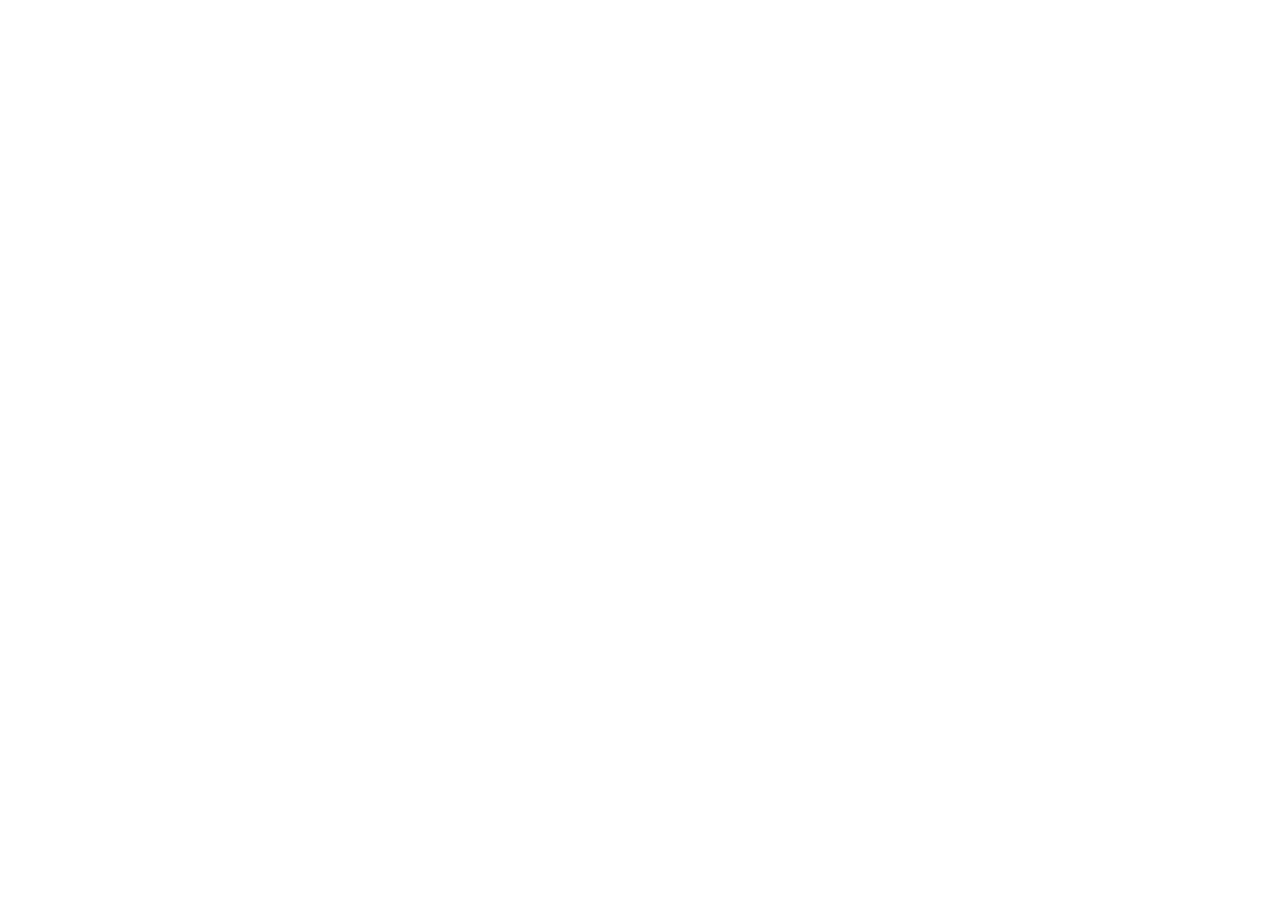
==== contato.html @ f221e2cf "adição dos arquivos" ====
<!DOCTYPE html>
<html lang="pt-br">
<head>
    <meta charset="UTF-8">
    <meta name="viewport" content="width=device-width, initial-scale=1.0">
    <title>Contato - Artur Carneiro</title>
    <link rel="stylesheet" href="css/style.css">
</head>
<body>
    
</body>
</html>
---- css/style.css ----
#Artur-RJ {
    width: 300px;
}

#icon {
    width: 50px;
    height: 50px;
    overflow-clip-margin: content-box;
    overflow: clip;
}

body {
    margin: 0px;
    background-image: url(../img/body-background.jpg);
}

main {
    height: 100vh;
}

header {
    position: fixed;
    width: 100vw;
    display: flex;
    justify-content: space-between;
    align-items: center;
    background-color: rgba(255, 255, 255, 0.1);
    backdrop-filter: blur(10px);
    ul {
        list-style-type: none;
        display: flex;
        align-items: center;
    }

    a {
        text-decoration: none;
        color: black;
        font-size: 20px;
        
    }
}

h1 {
    margin-top: 0px;
}

.header-list {
    display: flex;
    gap: 20px;
    padding-right: 20px;
}

.intro-1 {
    padding-top: 100px;
}
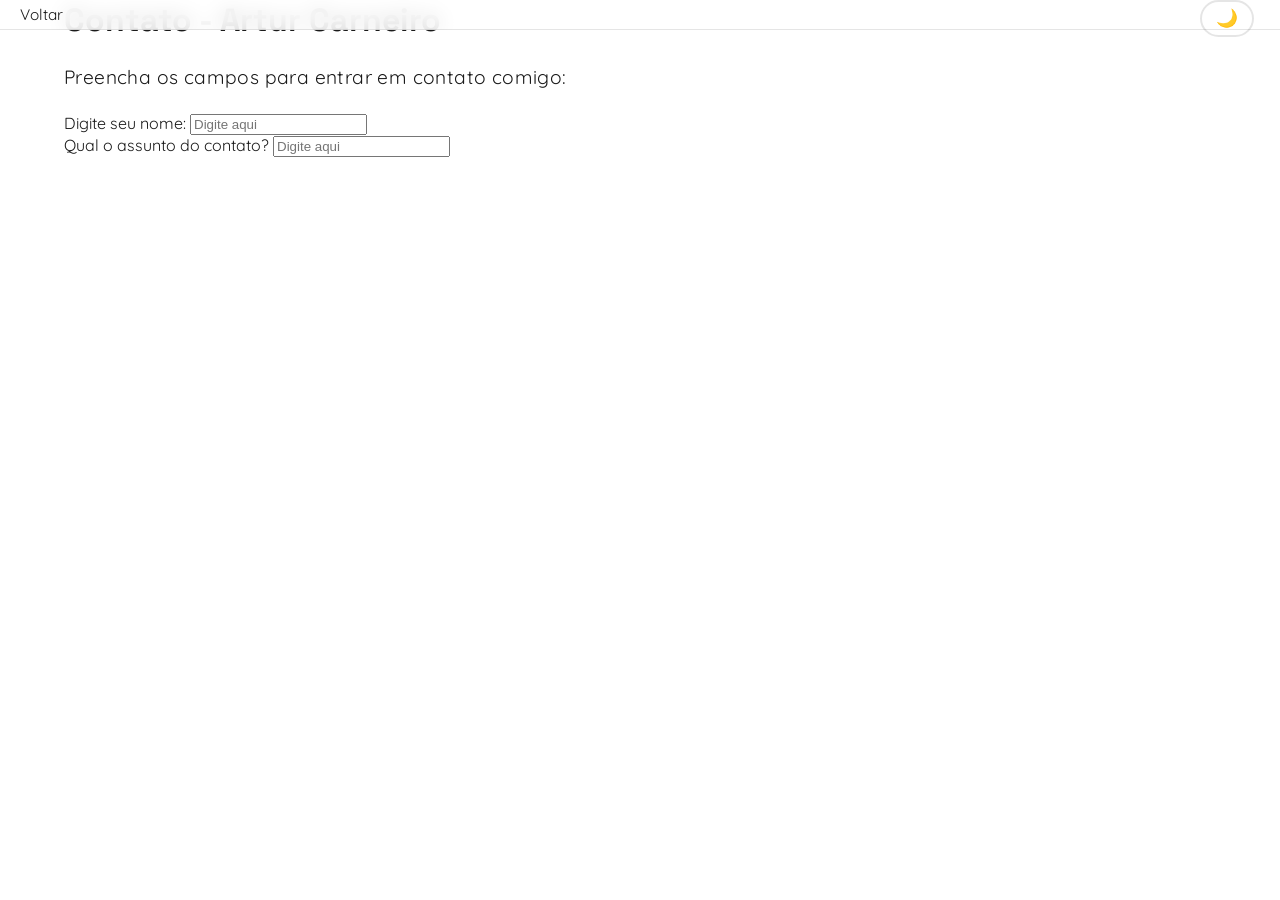
==== commit 7081c81a: "contato (fazer dps)" ====
--- a/contato.html
+++ b/contato.html
@@ -1,12 +1,62 @@
 <!DOCTYPE html>
 <html lang="pt-br">
+
 <head>
     <meta charset="UTF-8">
     <meta name="viewport" content="width=device-width, initial-scale=1.0">
     <title>Contato - Artur Carneiro</title>
     <link rel="stylesheet" href="css/style.css">
+    <link rel="shortcut icon" href="img/portfolio-icon.png" type="image/x-icon">
+
+    <!-- JavaScript -->
+    <script src="/script.js" defer></script>
+
+    <!-- FOntes -->
+    <link rel="preconnect" href="https://fonts.googleapis.com">
+    <link rel="preconnect" href="https://fonts.gstatic.com" crossorigin>
+    <!-- SpaceGrotesk -->
+    <link href="https://fonts.googleapis.com/css2?family=Space+Grotesk:wght@300;400;500;700&display=swap"
+        rel="stylesheet">
+
+    <!-- Quicksand -->
+    <link href="https://fonts.googleapis.com/css2?family=Quicksand:wght@300..700&display=swap" rel="stylesheet">
 </head>
+<style>
+    .theme-toggle {
+        position: absolute;
+        top: 1%;
+        right: 10px;
+    }
+</style>
+
 <body>
-    
+    <main>
+        <header style="height: 30px;">
+            <a href="index.html" rel="prev">Voltar</a>
+
+            <button class="theme-toggle" id="themeToggle" aria-label="Alternar tema">
+                <span class="theme-icon">🌙</span>
+        </header>
+        </button>
+
+        <form action="" method="post">
+            <h1>Contato - Artur Carneiro</h1>
+            <p>Preencha os campos para entrar em contato comigo:</p>
+
+            <div>
+                <label for="nome">Digite seu nome: </label>
+                <input type="text" name="nome" id="nome" placeholder="Digite aqui">
+            </div>
+            <div>
+                <label for="assunto">Qual o assunto do contato?</label>
+                <input type="text" name="assunto" id="assunto" placeholder="Digite aqui">
+            </div>
+            <div>
+
+            </div>
+        </form>
+    </main>
+
 </body>
+
 </html>
--- a/css/style.css
+++ b/css/style.css
@@ -1,55 +1,647 @@
-#Artur-RJ {
-    width: 300px;
-}
-
-#icon {
-    width: 50px;
-    height: 50px;
-    overflow-clip-margin: content-box;
-    overflow: clip;
+/* =============================================
+   VARIÁVEIS GLOBAIS
+   ============================================= */
+:root {
+    --cor-primaria: #2563eb;
+    --cor-texto: #1a1a1a;
+    --cor-fundo: #ffffff;
+    --cor-borda: rgba(0, 0, 0, 0.1);
+    --sombra-card: 0px 4px 40px rgba(0, 0, 0, 0.08);
+    --raio-card: 20px;
+    --header-height: 70px;
+}
+
+/* =============================================
+   RESET E BASE
+   ============================================= */
+*, *::before, *::after {
+    box-sizing: border-box;
 }
 
 body {
-    margin: 0px;
-    background-image: url(../img/body-background.jpg);
-}
-
-main {
-    height: 100vh;
-}
-
+    margin: 0;
+    color: var(--cor-texto);
+    background-color: var(--cor-fundo);
+}
+
+h1 {
+    margin-top: 0;
+}
+
+/* =============================================
+   TIPOGRAFIA — usando clamp() para escalar
+   suavemente entre mobile e desktop
+   ============================================= */
+body, a, p {
+    font-family: 'Quicksand', Arial, Helvetica, sans-serif;
+}
+
+h1, h2, h3 {
+    font-family: 'Space Grotesk', Arial, Helvetica, sans-serif;
+}
+
+p {
+    letter-spacing: 0.4px;
+    font-size: clamp(1rem, 1.5vw, 1.25rem); /* 16px → 20px */
+    line-height: 1.7;
+}
+
+/* =============================================
+   HEADER
+   ============================================= */
 header {
     position: fixed;
-    width: 100vw;
+    top: 0;
+    left: 0;
+    width: 100%;
+    height: var(--header-height);
     display: flex;
     justify-content: space-between;
     align-items: center;
-    background-color: rgba(255, 255, 255, 0.1);
+    padding: 0 20px;
+    background-color: rgba(255, 255, 255, 0.85);
     backdrop-filter: blur(10px);
-    ul {
-        list-style-type: none;
-        display: flex;
-        align-items: center;
-    }
-
-    a {
-        text-decoration: none;
-        color: black;
-        font-size: 20px;
-        
-    }
-}
-
-h1 {
-    margin-top: 0px;
+    -webkit-backdrop-filter: blur(10px);
+    border-bottom: solid 1px var(--cor-borda);
+    z-index: 1000;
+}
+
+header a {
+    text-decoration: none;
+    color: var(--cor-texto);
+    font-size: clamp(0.85rem, 1.2vw, 1rem);
+    transition: color 0.2s;
+}
+
+header a:hover {
+    color: var(--cor-primaria);
+}
+
+.icon-header {
+    width: 40px;
+    height: 40px;
+    object-fit: contain;
+    transition: opacity 0.2s;
+}
+
+.icon-header:hover {
+    opacity: 0.7;
 }
 
 .header-list {
     display: flex;
-    gap: 20px;
-    padding-right: 20px;
-}
-
-.intro-1 {
-    padding-top: 100px;
-}+    gap: clamp(12px, 2vw, 24px);
+    padding: 0;
+    list-style: none;
+    align-items: center;
+}
+
+/* Nav links — ocultar em telas muito pequenas */
+.header-nav {
+    padding-right: 0;
+}
+
+/* =============================================
+   MAIN
+   ============================================= */
+main {
+    width: min(90vw, 1200px);
+    margin: 0 auto;
+}
+
+/* =============================================
+   SEÇÕES — altura mínima em vez de fixa
+   ============================================= */
+.tecnologias, .hero, .aboutme, .projetos {
+    min-height: 100vh;
+    border-bottom: 1px solid var(--cor-borda);
+    padding-bottom: 60px;
+}
+
+/* =============================================
+   HERO
+   ============================================= */
+.hero {
+    padding-top: calc(var(--header-height) + 40px);
+    display: flex;
+    align-items: center;
+    gap: 40px;
+}
+
+.hero-texto-esquerda {
+    flex: 1;
+}
+
+.hero-texto-esquerda h1 {
+    font-size: clamp(1.5rem, 3.5vw, 2.5rem); /* "Olá, eu sou" */
+    margin-bottom: 4px;
+}
+
+.hero-texto-esquerda h2 {
+    font-size: clamp(1.1rem, 2.5vw, 1.75rem);
+    font-weight: 500;
+    color: #555;
+    margin-top: 8px;
+}
+
+.hero-texto-esquerda p {
+    font-size: clamp(0.95rem, 1.5vw, 1.15rem);
+    max-width: 55ch;
+}
+
+.hero-texto-esquerda h3 {
+    font-size: clamp(1rem, 1.8vw, 1.3rem);
+    margin-bottom: 8px;
+}
+
+#h1-nome-destaque {
+    font-size: clamp(2rem, 6vw, 4.5rem); /* Nome em destaque */
+    color: var(--cor-primaria);
+    margin: 0;
+    line-height: 1.1;
+}
+
+.hero-imagem-direita {
+    flex: 0 0 auto;
+}
+
+.hero-imagem-direita img {
+    width: clamp(180px, 25vw, 360px);
+    height: clamp(180px, 25vw, 360px);
+    border-radius: 50%;
+    object-fit: cover;
+    border: 4px solid var(--cor-primaria);
+}
+
+.tech-button {
+    padding: 12px 28px;
+    border-radius: 50px;
+    border: 2px solid var(--cor-primaria);
+    background: transparent;
+    color: var(--cor-primaria);
+    font-size: 1rem;
+    font-family: 'Quicksand', sans-serif;
+    font-weight: 700;
+    cursor: pointer;
+    transition: all 0.2s;
+}
+
+.tech-button:hover {
+    background: var(--cor-primaria);
+    color: white;
+}
+
+.mgb10vh {
+    margin-bottom: 20px;
+}
+
+/* =============================================
+   TECNOLOGIAS
+   ============================================= */
+.mgtp15 {
+    margin-top: 15px;
+    font-size: clamp(1.5rem, 3vw, 2.5rem);
+}
+
+.tech-duo {
+    display: flex;
+    flex-wrap: wrap;
+    gap: 24px;
+    margin-bottom: 0;
+}
+
+.card-tech {
+    display: flex;
+    flex-direction: column;
+    box-shadow: var(--sombra-card);
+    flex: 1 1 260px;       /* cresce mas não fica menor que 260px */
+    min-width: 0;
+    max-width: 500px;
+    margin-bottom: 24px;
+    text-align: center;
+    transition: transform 0.5s;
+    border-radius: var(--raio-card);
+    padding: 24px 16px;
+}
+
+.card-tech:hover {
+    transform: scale(1.03);
+}
+
+.card-tech h2 {
+    font-size: clamp(1.1rem, 2vw, 1.4rem);
+    margin-bottom: 16px;
+}
+
+.card-tech ul {
+    gap: 16px;
+    flex-wrap: wrap;
+    justify-content: center;
+    padding: 0;
+    display: flex;
+    align-items: center;
+    justify-content: space-around;
+}
+
+.card-tech li {
+    display: flex;
+    flex-direction: column;
+    align-items: center;
+    gap: 6px;
+    font-size: 0.9rem;
+}
+
+.icon-tech {
+    width: clamp(48px, 6vw, 72px);
+    height: auto;
+    object-fit: contain;
+}
+
+#css-logo {
+    height: 48px;
+}
+
+/* =============================================
+   SOBRE MIM
+   ============================================= */
+.aboutme {
+    display: flex;
+    align-items: center;
+    gap: 48px;
+}
+
+.aboutme-esquerda img {
+    width: clamp(160px, 20vw, 280px);
+    height: clamp(160px, 20vw, 280px);
+    border-radius: 50%;
+    object-fit: cover;
+    border: 4px solid var(--cor-primaria);
+}
+
+.aboutme-direita {
+    flex: 1;
+}
+
+.aboutme-direita h1 {
+    font-size: clamp(1.5rem, 3vw, 2.5rem);
+}
+
+.aboutme-direita p {
+    font-size: clamp(0.95rem, 1.4vw, 1.1rem);
+    max-width: 65ch;
+}
+
+/* =============================================
+   PROJETOS
+   ============================================= */
+.cards {
+    display: flex;
+    align-items: center;
+    justify-content: center;
+    flex-direction: column;
+    gap: 32px;
+}
+
+.card-projetos {
+    width: min(90%, 700px);
+    border-radius: var(--raio-card);
+    padding: 32px 40px;
+    box-shadow: var(--sombra-card);
+    display: flex;
+    flex-direction: column;
+    gap: 12px;
+    transition: transform(0.3s) ease;
+}
+
+.card-projetos:hover {
+    transform: scale(1.05);
+}
+
+.card-projetos h2 {
+    text-align: center;
+    font-size: clamp(1.2rem, 2.5vw, 1.8rem);
+    margin-bottom: 0;
+}
+
+.card-projetos p {
+    font-size: clamp(0.95rem, 1.4vw, 1.1rem);
+    text-align: center;
+}
+
+.card-projetos ul {
+    margin-bottom: 16px;
+    flex-wrap: wrap;
+    gap: 8px;
+    justify-content: center;
+    padding: 0;
+    display: flex;
+    list-style-type: none;
+}
+
+.card-projetos span {
+    font-size: 0.9rem;
+    font-weight: 700;
+    background: #f0f4ff;
+    color: var(--cor-primaria);
+    padding: 4px 14px;
+    border-radius: 50px;
+}
+
+.card-projetos a {
+    align-self: center;
+    text-decoration: none;
+    font-weight: 700;
+    padding: 12px 28px;
+    border-radius: 50px;
+    background-color: var(--cor-texto);
+    color: white;
+    font-size: 0.95rem;
+    transition: background 0.2s;
+}
+
+.card-projetos a:hover {
+    background-color: var(--cor-primaria);
+}
+
+/* =============================================
+   FOOTER
+   ============================================= */
+footer {
+    border-top: solid 1px var(--cor-borda);
+    padding: 64px 20px 40px;
+    text-align: center;
+    display: flex;
+    flex-direction: column;
+    align-items: center;
+    gap: 16px;
+    color: var(--cor-texto);
+}
+ 
+footer h3 {
+    font-size: clamp(1.3rem, 2.5vw, 1.8rem);
+    margin: 0;
+    color: var(--cor-texto);
+}
+ 
+footer > p {
+    margin: 0;
+    font-size: 0.95rem;
+    color: var(--cor-texto);
+}
+ 
+.social {
+    display: flex;
+    gap: 12px;
+    flex-wrap: wrap;
+    justify-content: center;
+    margin: 8px 0;
+}
+ 
+.social a {
+    text-decoration: none;
+    font-size: 0.9rem;
+    font-weight: 700;
+    color: var(--cor-primaria);
+    padding: 8px 20px;
+    border: 2px solid var(--cor-primaria);
+    border-radius: 50px;
+    transition: background 0.2s, color 0.2s;
+    letter-spacing: 0.4px;
+}
+ 
+.social a:hover {
+    background: var(--cor-primaria);
+    color: white;
+}
+ 
+[data-theme=dark] .social a:hover {
+    color: #0f1117;
+}
+ 
+footer > a {
+    text-decoration: none;
+    font-size: 0.85rem;
+    color: #aaa;
+    border: 1px solid var(--cor-borda);
+    padding: 6px 16px;
+    border-radius: 50px;
+    transition: color 0.2s, border-color 0.2s;
+}
+ 
+footer > a:hover {
+    color: var(--cor-primaria);
+    border-color: var(--cor-primaria);
+}
+ 
+.copyright {
+    font-size: 0.8rem;
+    color: #aaa;
+    margin: 0;
+}
+
+
+/* =============================================
+   SCROLL SUAVE
+   ============================================= */
+html {
+    scroll-behavior: smooth;
+}
+
+/* =============================================
+   RESPONSIVIDADE — TABLET (≤ 768px)
+   ============================================= */
+@media (max-width: 768px) {
+    :root {
+        --header-height: 60px;
+    }
+
+    /* Header: esconder nav de texto, manter ícones */
+    .header-nav {
+        display: none;
+    }
+
+    /* Hero: empilhar verticalmente */
+    .hero {
+        flex-direction: column-reverse;
+        text-align: center;
+        padding-top: calc(var(--header-height) + 24px);
+        gap: 24px;
+    }
+
+    .hero-texto-esquerda p {
+        margin: 0 auto;
+    }
+
+    /* Sobre Mim: empilhar */
+    .aboutme {
+        flex-direction: column;
+        text-align: center;
+    }
+
+    .aboutme-direita p {
+        margin: 0 auto;
+    }
+
+    /* Cards de tech: 1 por linha */
+    .card-tech {
+        max-width: 100%;
+    }
+}
+
+/* =============================================
+   RESPONSIVIDADE — MOBILE (≤ 480px)
+   ============================================= */
+@media (max-width: 480px) {
+    main {
+        width: 92vw;
+    }
+
+    p {
+        text-align: justify;
+    }
+
+    .tecnologias, .projetos {
+        h1 {
+            text-align: center;
+        }
+    }
+
+    .hero-imagem-direita img,
+    .aboutme-esquerda img {
+        width: 160px;
+        height: 160px;
+    }
+
+    .card-projetos {
+        padding: 24px 20px;
+    }
+
+    /* Ícones do header menores */
+    .icon-header {
+        width: 24px;
+        height: 24px;
+    }
+
+    header {
+        a {
+            font-size: 10px;
+        }
+
+        ul {
+            margin-right: 2px;
+        }
+    }
+}
+
+/* =============================================
+   TEMA ESCURO
+   ============================================= */
+[data-theme="dark"] {
+    --cor-primaria: #60a5fa;
+    --cor-texto: #e8e8e8;
+    --cor-fundo: #0f1117;
+    --cor-borda: rgba(255, 255, 255, 0.08);
+    --sombra-card: 0px 4px 40px rgba(0, 0, 0, 0.4);
+}
+
+[data-theme="dark"] body {
+    background-color: var(--cor-fundo);
+    color: var(--cor-texto);
+}
+
+[data-theme="dark"] header {
+    background-color: rgba(15, 17, 23, 0.85);
+}
+
+[data-theme="dark"] header a {
+    color: var(--cor-texto);
+}
+
+[data-theme="dark"] .hero-texto-esquerda h2 {
+    color: #aaa;
+}
+
+[data-theme="dark"] .card-tech,
+[data-theme="dark"] .card-projetos {
+    background-color: #1a1d27;
+    box-shadow: var(--sombra-card);
+}
+
+[data-theme="dark"] .card-projetos span {
+    background: #1e2d4a;
+    color: var(--cor-primaria);
+}
+
+[data-theme="dark"] .card-projetos a {
+    background-color: var(--cor-primaria);
+    color: #0f1117;
+}
+
+[data-theme="dark"] .card-projetos a:hover {
+    background-color: #93c5fd;
+}
+
+[data-theme="dark"] .tech-button {
+    border-color: var(--cor-primaria);
+    color: var(--cor-primaria);
+}
+
+[data-theme="dark"] .tech-button:hover {
+    background: var(--cor-primaria);
+    color: #0f1117;
+}
+
+[data-theme="dark"] footer {
+    color: #888;
+}
+
+/* Transição suave ao trocar tema */
+body, header, .card-tech, .card-projetos, footer {
+    transition: background-color 0.3s ease, color 0.3s ease, border-color 0.3s ease;
+}
+
+/* =============================================
+   BOTÃO DE TEMA
+   ============================================= */
+.theme-toggle {
+    background: none;
+    border: 2px solid var(--cor-borda);
+    border-radius: 50px;
+    padding: 6px 14px;
+    font-size: 1.1rem;
+    cursor: pointer;
+    transition: border-color 0.2s, background 0.2s;
+    margin-right: 16px;
+    flex-shrink: 0;
+}
+
+.theme-toggle:hover {
+    border-color: var(--cor-primaria);
+    background: rgba(96, 165, 250, 0.08);
+}
+
+/* =============================================
+   ÍCONES SVG — herdam a cor do tema
+   ============================================= */
+img.icon-header[src$=".svg"],
+img.icon-tech[src$=".svg"] {
+    /* força o navegador a renderizar como elemento inline
+       para que filter funcione corretamente */
+    display: inline-block;
+}
+ 
+/* Tema claro: ícones escuros */
+.icon-header[src$=".svg"] {
+    filter: brightness(0);
+}
+ 
+.icon-tech[src$=".svg"] {
+    filter: brightness(0);
+}
+ 
+/* Tema escuro: ícones brancos */
+[data-theme="dark"] .icon-header[src$=".svg"],
+[data-theme="dark"] .icon-tech[src$=".svg"] {
+    filter: brightness(0) invert(1);
+}
+ 
